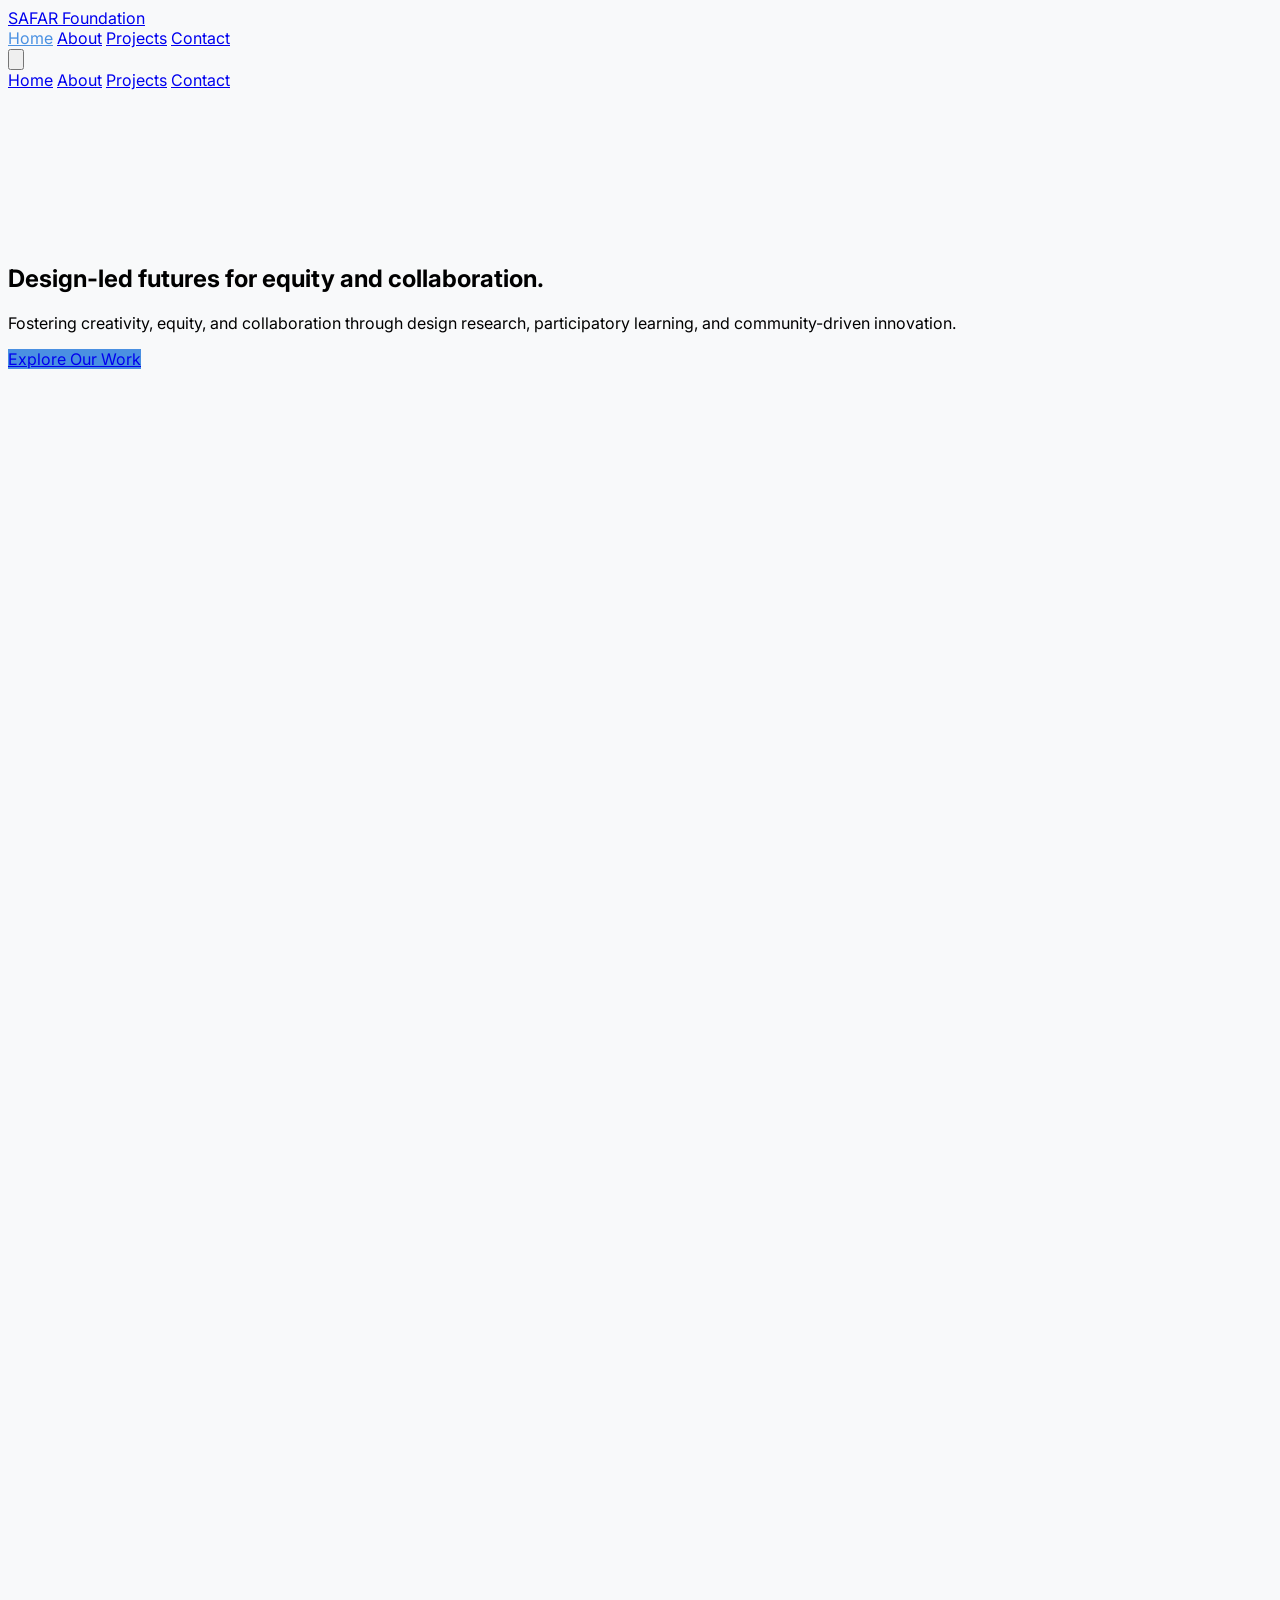
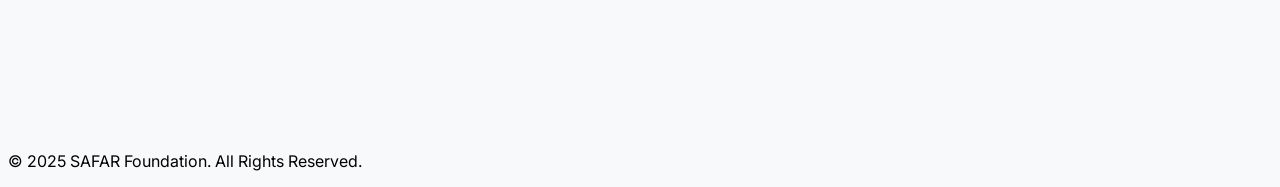
==== index.html @ 4bab0f4a "Update index.html" ====
<!DOCTYPE html>
<html lang="en" class="scroll-smooth">
<head>
  <meta charset="UTF-8" />
  <meta name="viewport" content="width=device-width, initial-scale=1.0" />
  <title>Design, Technology & Social Impact Collective</title>

  <!-- Tailwind CSS CDN -->
  <script src="https://cdn.tailwindcss.com"></script>

  <!-- Fonts -->
  <link href="https://fonts.googleapis.com/css2?family=Inter:wght@400;500;600;700&display=swap" rel="stylesheet" />

  <!-- GSAP -->
  <script src="https://cdnjs.cloudflare.com/ajax/libs/gsap/3.9.1/gsap.min.js"></script>
  <script src="https://cdnjs.cloudflare.com/ajax/libs/gsap/3.9.1/ScrollTrigger.min.js"></script>

  <!-- Custom CSS (Merged from style.css) -->
  <style>
    body {
      font-family: 'Inter', sans-serif;
      background-color: #f8f9fa;
    }

    /* UPDATED: Brighter blue for better visibility on dark backgrounds */
    .accent-color {
      color: #4A90E2; 
    }

    .bg-accent-color {
      background-color: #4A90E2;
    }

    .section-title {
      font-size: 2.5rem;
      font-weight: 700;
      margin-bottom: 1.5rem;
    }

    .section-subtitle {
      font-size: 1.125rem;
      color: #4B5563;
    }

    .nav-link {
      transition: color 0.3s ease;
    }

    .nav-link:hover, .nav-link.active {
      color: #4A90E2; /* Uses updated accent color */
    }

    .fade-in {
      opacity: 0;
      transform: translateY(20px);
      transition: opacity 0.6s ease-out, transform 0.6s ease-out;
    }

    .fade-in.visible {
      opacity: 1;
      transform: translateY(0);
    }

    .project-card {
      transition: transform 0.3s ease, box-shadow 0.3s ease;
    }

    .project-card:hover {
      transform: translateY(-5px);
      box-shadow: 0 10px 15px -3px rgba(0, 0, 0, 0.1);
    }
  </style>
</head>
<body class="bg-white font-inter text-[#11182B]">

  <!-- Header -->
  <header id="header" class="fixed top-0 left-0 right-0 z-50 bg-white/80 backdrop-blur-md shadow-sm transition-all duration-300">
    <div class="container mx-auto px-6 py-4 flex justify-between items-center">
      <a href="#home" class="text-xl font-bold text-gray-800">SAFAR Foundation</a>
      <nav class="hidden md:flex items-center space-x-8">
        <a href="#home" class="nav-link text-gray-600 font-medium active">Home</a>
        <a href="#about" class="nav-link text-gray-600 font-medium">About</a>
        <a href="#projects" class="nav-link text-gray-600 font-medium">Projects</a>
        <a href="#contact" class="nav-link text-gray-600 font-medium">Contact</a>
      </nav>
      <button id="mobile-menu-btn" class="md:hidden">
        <svg class="w-6 h-6 text-gray-800" fill="none" stroke="currentColor" viewBox="0 0 24 24">
          <path stroke-linecap="round" stroke-linejoin="round" stroke-width="2"
                d="M4 6h16M4 12h16m-7 6h7"></path>
        </svg>
      </button>
    </div>
    <!-- Mobile Menu -->
    <div id="mobile-menu" class="hidden md:hidden">
      <a href="#home" class="block py-2 px-4 text-sm text-gray-600 hover:bg-gray-100">Home</a>
      <a href="#about" class="block py-2 px-4 text-sm text-gray-600 hover:bg-gray-100">About</a>
      <a href="#projects" class="block py-2 px-4 text-sm text-gray-600 hover:bg-gray-100">Projects</a>
      <a href="#contact" class="block py-2 px-4 text-sm text-gray-600 hover:bg-gray-100">Contact</a>
    </div>
  </header>

  <!-- Main content -->
  <main>
    <!-- Hero Section -->
    <section id="home" class="hero-bg h-screen flex items-center justify-center text-white text-center relative overflow-hidden bg-[#11182B]">
      <canvas id="hero-canvas" class="absolute inset-0 w-full h-full z-[1]"></canvas>
      <div class="hero-content container mx-auto px-6 z-[2]">
        <h1 class="text-4xl md:text-6xl font-bold leading-tight mb-4">
          <!-- FIX: Used Tailwind's arbitrary value class to ensure the color is applied over the parent's text-white -->
          Design-led futures for <span class="text-[#4A90E2]">equity</span> and <span class="text-[#4A90E2]">collaboration.</span>
        </h1>
        <p class="text-lg md:text-xl text-gray-300 max-w-3xl mx-auto mb-8">
          Fostering creativity, equity, and collaboration through design research, participatory learning, and community-driven innovation.
        </p>
        <a href="#about" class="bg-accent-color text-white font-bold py-3 px-8 rounded-full text-lg hover:bg-blue-600 transition duration-300 ease-in-out transform hover:scale-105">
          Explore Our Work
        </a>
        
      </div>
    </section>

    <!-- About Section (Polished UI) -->
    <section id="about" class="py-20 md:py-32 bg-gray-50">
      <div class="container mx-auto px-6 text-center">
        <h2 class="section-title text-gray-800 fade-in">About The Trust</h2>
        <p class="section-subtitle text-gray-600 fade-in max-w-2xl mx-auto">
          Established for charitable and public purposes across India, we advance knowledge, equity, and sustainability through research, technology, and community empowerment.
        </p>
        
        <!-- Mission Pillars Grid -->
        <div class="container mx-auto px-6 mt-16 grid grid-cols-1 md:grid-cols-2 lg:grid-cols-3 gap-8">
          <!-- Card A -->
          <div class="bg-white p-8 rounded-2xl shadow-xl border border-gray-100 transition duration-500 ease-in-out transform hover:-translate-y-1 hover:shadow-2xl hover:border-accent-color/50 fade-in">
            <div class="text-accent-color mb-4 text-4xl font-extrabold opacity-70">A.</div>
            <h3 class="text-xl md:text-2xl font-bold mb-3 text-gray-900">Research & Policy</h3>
            <p class="text-gray-600">We conduct public interest research to shape equitable, evidence-based policies, studying technology’s impact and making research accessible.</p>
          </div>
          <!-- Card B -->
          <div class="bg-white p-8 rounded-2xl shadow-xl border border-gray-100 transition duration-500 ease-in-out transform hover:-translate-y-1 hover:shadow-2xl hover:border-accent-color/50 fade-in">
            <div class="text-accent-color mb-4 text-4xl font-extrabold opacity-70">B.</div>
            <h3 class="text-xl md:text-2xl font-bold mb-3 text-gray-900">Technology for Social Good</h3>
            <p class="text-gray-600">We develop open-source tools to address welfare and sustainability, promoting ethical tech adoption in underserved communities.</p>
          </div>
          <!-- Card C -->
          <div class="bg-white p-8 rounded-2xl shadow-xl border border-gray-100 transition duration-500 ease-in-out transform hover:-translate-y-1 hover:shadow-2xl hover:border-accent-color/50 fade-in">
            <div class="text-accent-color mb-4 text-4xl font-extrabold opacity-70">C.</div>
            <h3 class="text-xl md:text-2xl font-bold mb-3 text-gray-900">Education & Empowerment</h3>
            <p class="text-gray-600">We build digital capacity and critical awareness through accessible training, open-access tools, and gender equity programmes in tech.</p>
          </div>
        </div>

        <!-- Team Section (Collapsible) -->
        <div class="container mx-auto px-6 mt-16">
          <div class="max-w-5xl mx-auto bg-white p-6 md:p-10 rounded-3xl shadow-2xl border border-gray-100 fade-in">
            <!-- Toggle Button -->
            <button id="team-toggle-btn" class="w-full flex justify-between items-center text-left text-xl md:text-3xl font-extrabold text-gray-800 py-2 focus:outline-none hover:text-accent-color transition duration-300">
              Our Team
              <svg id="team-arrow" class="w-7 h-7 transform transition-transform duration-300 text-accent-color" fill="none" stroke="currentColor" viewBox="0 0 24 24">
                <path stroke-linecap="round" stroke-linejoin="round" stroke-width="2" d="M19 9l-7 7-7-7"></path>
              </svg>
            </button>

            <!-- Collapsible Content -->
            <!-- Note: max-h-0 is the initial collapsed state -->
            <div id="team-details" class="max-h-0 overflow-hidden transition-all duration-500 ease-in-out">
              <div class="pt-6 border-t mt-4 border-gray-200">
                
                <!-- 1. Co-founders and Directors (1x4 Row on large screens, 2x2 on mobile) -->
                <p class="text-lg font-semibold mb-8 text-gray-700 text-left">Co-founders and Directors</p>
                
                <div class="grid grid-cols-2 gap-y-12 gap-x-4 md:grid-cols-4 md:gap-x-8">
                  <!-- Director 1: Dipsita Dhar (Co-founder and Director) -->
                  <div class="text-center group p-3 rounded-xl hover:bg-gray-50 transition duration-300 transform hover:scale-105">
                    <img src="https://placehold.co/128x128/9d6b53/ffffff?text=DD" onerror="this.onerror=null;this.src='https://placehold.co/128x128/9d6b53/ffffff?text=DD';" alt="Dipsita Dhar Avatar" class="w-28 h-28 mx-auto rounded-full object-cover mb-4 shadow-lg border-4 border-accent-color/50 group-hover:border-accent-color transition duration-300" />
                    <p class="font-extrabold text-lg text-gray-900">Dipsita Dhar</p>
                    <!-- FIX: Corrected class from "text-accent-color" to "accent-color" -->
                    <p class="text-sm accent-color font-medium">Co-founder and Director</p>
                  </div>

                  <!-- Director 2: Aditi Vashistha (Co-founder and Director) -->
                  <div class="text-center group p-3 rounded-xl hover:bg-gray-50 transition duration-300 transform hover:scale-105">
                    <img src="https://placehold.co/128x128/9d6b53/ffffff?text=AV" onerror="this.onerror=null;this.src='https://placehold.co/128x128/9d6b53/ffffff?text=AV';" alt="Aditi Vashista Avatar" class="w-28 h-28 mx-auto rounded-full object-cover mb-4 shadow-lg border-4 border-accent-color/50 group-hover:border-accent-color transition duration-300" />
                    <p class="font-extrabold text-lg text-gray-900">Aditi Vashistha</p>
                    <!-- FIX: Corrected class from "text-accent-color" to "accent-color" -->
                    <p class="text-sm accent-color font-medium">Co-founder and Director</p>
                  </div>

                  <!-- Director 3: Ashique Ali Thuppilikkat (Co-founder and Director) -->
                  <div class="text-center group p-3 rounded-xl hover:bg-gray-50 transition duration-300 transform hover:scale-105">
                    <img src="https://placehold.co/128x128/537d9d/ffffff?text=AT" onerror="this.onerror=null;this.src='https://placehold.co/128x128/537d9d/ffffff?text=AT';" alt="Ashique Ali Thuppilikkat Avatar" class="w-28 h-28 mx-auto rounded-full object-cover mb-4 shadow-lg border-4 border-accent-color/50 group-hover:border-accent-color transition duration-300" />
                    <p class="font-extrabold text-lg text-gray-900">Ashique Ali Thuppilikkat</p>
                    <!-- FIX: Corrected class from "text-accent-color" to "accent-color" -->
                    <p class="text-sm accent-color font-medium">Co-founder and Director</p>
                  </div>

                  <!-- Director 4: Aditya Nayak (Co-founder and Director) -->
                  <div class="text-center group p-3 rounded-xl hover:bg-gray-50 transition duration-300 transform hover:scale-105">
                    <img src="https://placehold.co/128x128/537d9d/ffffff?text=AN" onerror="this.onerror=null;this.src='https://placehold.co/128x128/537d9d/ffffff?text=AN';" alt="Aditya Nayak Avatar" class="w-28 h-28 mx-auto rounded-full object-cover mb-4 shadow-lg border-4 border-accent-color/50 group-hover:border-accent-color transition duration-300" />
                    <p class="font-extrabold text-lg text-gray-900">Aditya Nayak</p>
                    <!-- FIX: Corrected class from "text-accent-color" to "accent-color" -->
                    <p class="text-sm accent-color font-medium">Co-founder and Director</p>
                  </div>
                </div>

                <!-- 2. Chair of Operations (Centered) -->
                <p class="text-lg font-semibold mt-12 mb-8 text-gray-700 text-left">Chair of Operations</p>

                <div class="flex justify-start md:justify-center w-full">
                    <!-- Arun Kumar Pk (Chair of Operations) -->
                    <div class="text-center group p-3 rounded-xl hover:bg-gray-50 transition duration-300 transform hover:scale-105 max-w-xs">
                        <img src="https://placehold.co/128x128/537d9d/ffffff?text=AP" onerror="this.onerror=null;this.src='https://placehold.co/128x128/537d9d/ffffff?text=AP';" alt="Arun Kumar Pk Avatar" class="w-28 h-28 mx-auto rounded-full object-cover mb-4 shadow-lg border-4 border-accent-color/50 group-hover:border-accent-color transition duration-300" />
                        <p class="font-extrabold text-lg text-gray-900">Arun Kumar Pk</p>
                        <!-- FIX: Corrected class from "text-accent-color" to "accent-color" -->
                        <p class="text-sm accent-color font-medium">Chair of Operations</p>
                    </div>
                </div>

              </div>
              
            </div>
          </div>
        </div>
      </div>

    </section>

    <!-- Projects Section -->
    <section id="projects" class="py-20 md:py-32 bg-white">
      <div class="container mx-auto px-6 text-center">
        <h2 class="section-title text-gray-800 fade-in">Our Projects</h2>
        <p class="section-subtitle text-gray-600 fade-in max-w-3xl mx-auto">
          We bring our mission to life through collaborative, design-led initiatives focused on social and systemic change.
        </p>
        
      </div>

      <!-- Project Showcase Grid -->
      <div class="container mx-auto px-6 mt-16">
        <!-- Project Card -->
        <div class="max-w-4xl mx-auto bg-gray-50 p-8 md:p-12 rounded-xl shadow-lg border border-accent-color/20 fade-in project-card hover:bg-white transition duration-300">
          <h3 class="text-3xl font-extrabold mb-4 text-accent-color">
            Share Futures with Action Research
          </h3>
          <p class="text-gray-700 text-lg mb-6">
            This initiative promotes <strong>action research</strong> methodology, focusing specifically on real-world contexts, particularly those involving <strong>labor and community systems</strong>. We aim to empower local actors to collaboratively design, implement, and evaluate research that directly addresses issues of equity, rights, and sustainable livelihoods, fostering futures built on deep contextual knowledge.
          </p>
          <a href="#" class="inline-flex items-center text-gray-800 font-semibold hover:text-accent-color transition duration-300">
            Learn More
            <svg class="w-4 h-4 ml-2" fill="none" stroke="currentColor" viewBox="0 0 24 24">
              <path stroke-linecap="round" stroke-linejoin="round" stroke-width="2" d="M14 5l7 7m0 0l-7 7m7-7H3"></path>
            </svg>
          </a>
        </div>
        
        <!-- Placeholder for more projects -->
        <div class="text-center mt-12 fade-in">
          <p class="text-gray-500 italic">More collaborative projects are currently underway...</p>
        </div>

      </div>
    </section>

    <!-- Contact Section -->
    <section id="contact" class="py-20 md:py-32 bg-gray-100">
      <div class="container mx-auto px-6 text-center">
        <h2 class="section-title text-gray-800 fade-in">Get In Touch</h2>
        <p class="section-subtitle text-gray-600 fade-in max-w-2xl mx-auto mb-8">
          Have a question or a collaboration idea? We'd love to hear from you.
        </p>
        <a href="mailto:contact@safar.org" class="bg-gray-800 text-white font-bold py-3 px-8 rounded-full text-lg hover:bg-gray-700 transition duration-300 ease-in-out fade-in">
          Send Us an Email
        </a>
      </div>
    </section>
  </main>

  <footer class="bg-gray-800 text-white py-8 text-center">
    <p>&copy; 2025 SAFAR Foundation. All Rights Reserved.</p>
  </footer>

  <!-- JS Logic (Merged from script.js) -->
  <script>
    document.addEventListener('DOMContentLoaded', function () {
      // Mobile Menu Toggle
      const mobileMenuBtn = document.getElementById('mobile-menu-btn');
      const mobileMenu = document.getElementById('mobile-menu');
      mobileMenuBtn.addEventListener('click', () => {
        mobileMenu.classList.toggle('hidden');
      });

      // GSAP fade-in for all elements with class .fade-in
      gsap.registerPlugin(ScrollTrigger);
      document.querySelectorAll('.fade-in').forEach(el => {
        gsap.fromTo(el,
          { opacity: 0, y: 30 },
          {
            opacity: 1,
            y: 0,
            duration: 0.8,
            scrollTrigger: {
              trigger: el,
              start: 'top 85%',
              toggleActions: 'play none none none'
            }
          });
      });

      // --- Team Section Collapse/Expand Logic (FIXED) ---
      const teamToggleBtn = document.getElementById('team-toggle-btn');
      const teamDetails = document.getElementById('team-details');
      const teamArrow = document.getElementById('team-arrow');
      const transitionDuration = 500; // Matches duration-500 in Tailwind CSS

      if (teamToggleBtn && teamDetails) {
        teamToggleBtn.addEventListener('click', () => {
          const isCollapsed = teamDetails.classList.contains('max-h-0');

          if (isCollapsed) {
            // EXPAND
            teamDetails.classList.remove('max-h-0');
            teamDetails.style.maxHeight = teamDetails.scrollHeight + "px";
            teamArrow.classList.add('rotate-180');
            
            // After the transition finishes, remove the explicit max-height
            // so that the content can grow/shrink dynamically on resize.
            setTimeout(() => {
              teamDetails.style.maxHeight = null;
            }, transitionDuration);
          } else {
            // COLLAPSE
            // 1. Set explicit height to current scroll height for smooth transition start
            teamDetails.style.maxHeight = teamDetails.scrollHeight + "px";
            
            // 2. Use a slight delay to ensure the browser registers the explicit height, 
            // then collapse by setting height to 0 and adding the max-h-0 class.
            setTimeout(() => {
              teamDetails.style.maxHeight = '0px'; 
              teamDetails.classList.add('max-h-0');
              teamArrow.classList.remove('rotate-180');
            }, 10);
          }
        });
      
        // Adjust max-height on resize if expanded to prevent layout break
        window.addEventListener('resize', () => {
          if (!teamDetails.classList.contains('max-h-0') && teamDetails.style.maxHeight !== null) {
            teamDetails.style.maxHeight = teamDetails.scrollHeight + "px";
          }
        });
      }
      // --- End Team Section Logic ---


      // Hero Canvas Animation
      const canvas = document.getElementById('hero-canvas');
      const ctx = canvas.getContext('2d');
      let particles = [];

      function resizeCanvas() {
        canvas.width = window.innerWidth;
        canvas.height = window.innerHeight;
      }
      resizeCanvas();
      window.addEventListener('resize', resizeCanvas);

      class Particle {
        constructor(x, y, directionX, directionY, size, color) {
          this.x = x;
          this.y = y;
          this.directionX = directionX;
          this.directionY = directionY;
          this.size = size;
          this.color = color;
        }
        draw() {
          ctx.beginPath();
          ctx.arc(this.x, this.y, this.size, 0, Math.PI * 2, false);
          ctx.fillStyle = this.color;
          ctx.fill();
        }
        update() {
          if (this.x > canvas.width || this.x < 0) this.directionX = -this.directionX;
          if (this.y > canvas.height || this.y < 0) this.directionY = -this.directionY;
          this.x += this.directionX;
          this.y += this.directionY;
          this.draw();
        }
      }

      function init() {
        particles = [];
        // Adjust number of particles based on screen size for performance/density
        const numberOfParticles = (canvas.height * canvas.width) / 9000;
        for (let i = 0; i < numberOfParticles; i++) {
          const size = Math.random() * 2 + 1;
          const x = Math.random() * canvas.width;
          const y = Math.random() * canvas.height;
          const dirX = (Math.random() * 0.4) - 0.2;
          const dirY = (Math.random() * 0.4) - 0.2;
          // Using the new, brighter accent blue for connection effect on dark BG
          particles.push(new Particle(x, y, dirX, dirY, size, 'rgba(74, 144, 226, 0.5)')); // #4A90E2 
        }
      }

      function connect() {
        for (let a = 0; a < particles.length; a++) {
          for (let b = a; b < particles.length; b++) {
            const distance = ((particles[a].x - particles[b].x) ** 2) + ((particles[a].y - particles[b].y) ** 2);
            // Calculate connection threshold relative to canvas size
            const connectionThreshold = (canvas.width / 7) * (canvas.height / 7);
            
            if (distance < connectionThreshold) {
              // Normalize distance to control opacity, closer particles are more opaque
              const opacity = 1 - (distance / connectionThreshold);
              ctx.strokeStyle = `rgba(74, 144, 226, ${opacity})`; // #4A90E2 
              ctx.lineWidth = 1;
              ctx.beginPath();
              ctx.moveTo(particles[a].x, particles[a].y);
              ctx.lineTo(particles[b].x, particles[b].y);
              ctx.stroke();
            }
          }
        }
      }

      function animate() {
        requestAnimationFrame(animate);
        ctx.clearRect(0, 0, canvas.width, canvas.height);
        particles.forEach(p => p.update());
        connect();
      }

      init();
      // The animation starts only after initialization
      animate(); 
    });
  </script>
</body>
</html>
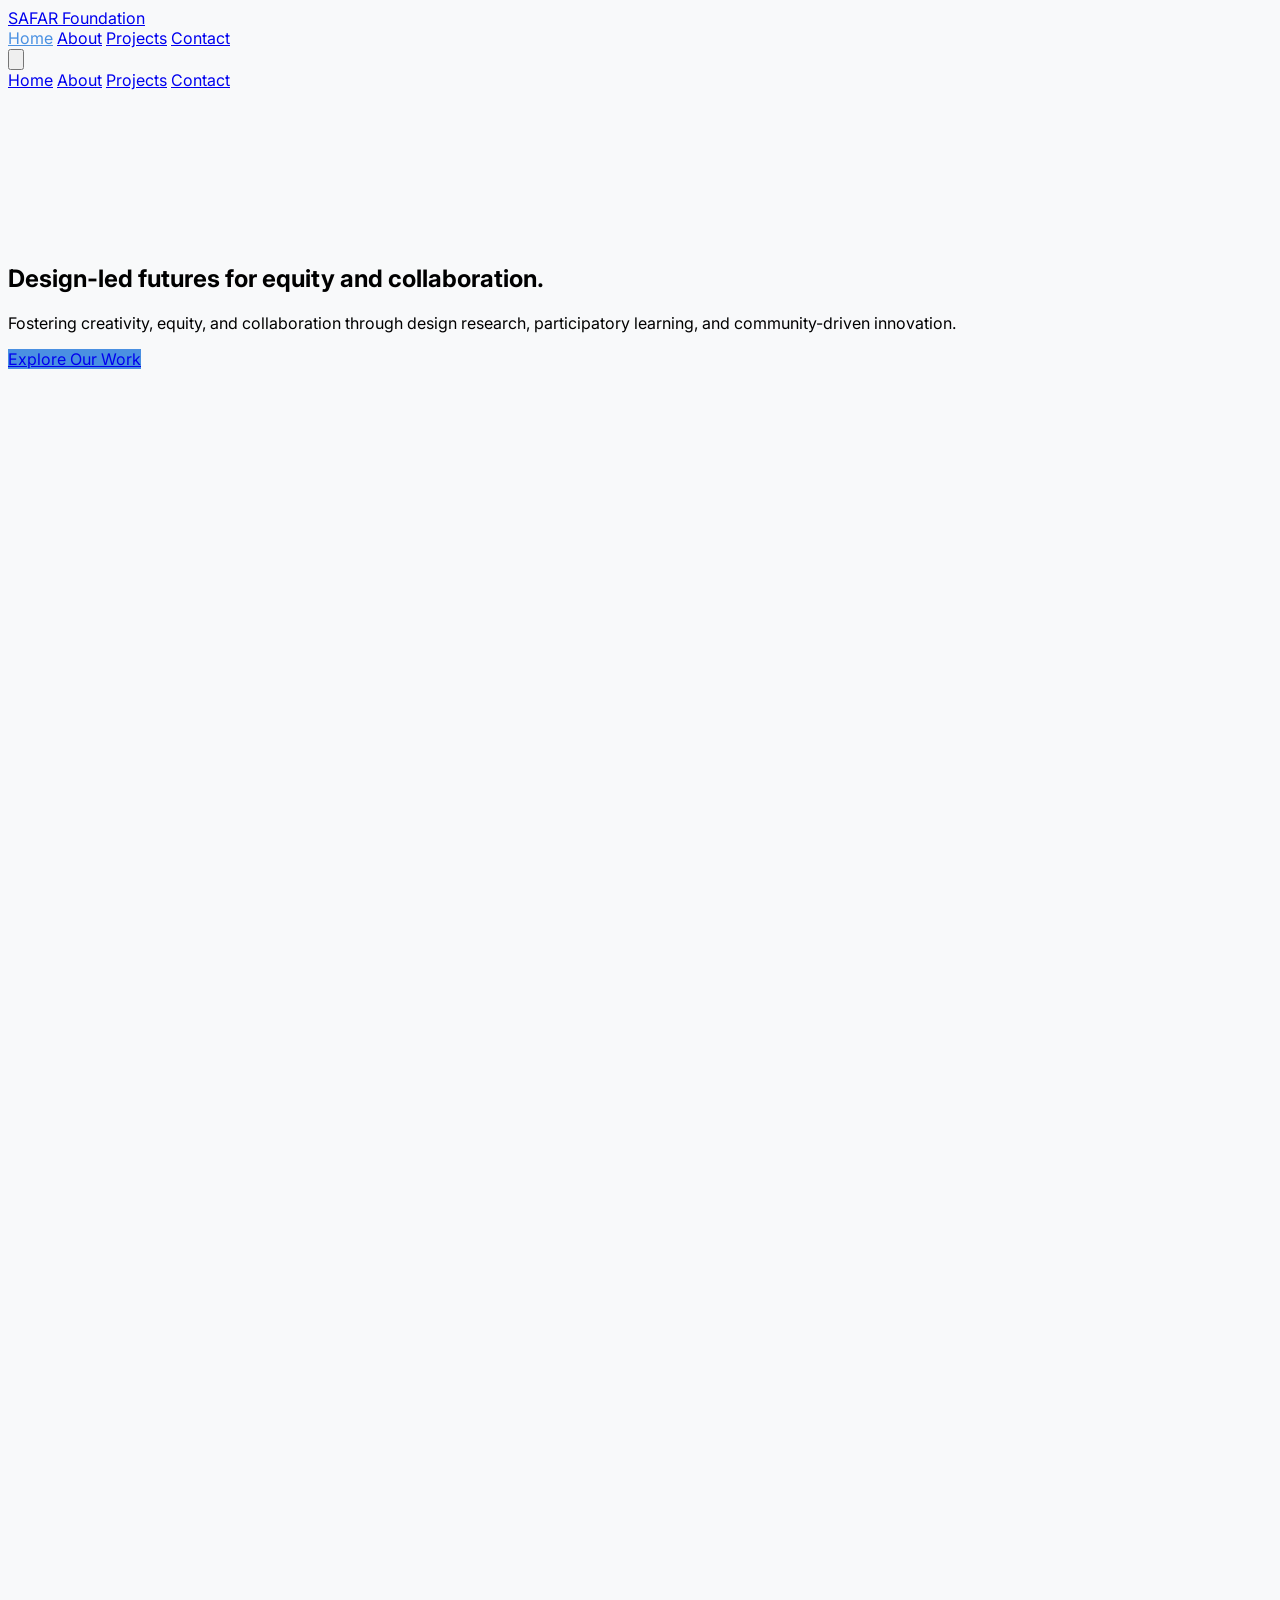
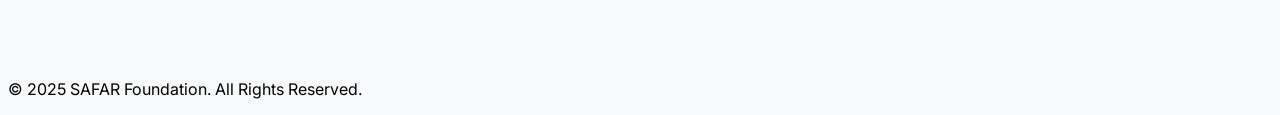
==== commit f8b1c8d2: "Update index.html" ====
--- a/index.html
+++ b/index.html
@@ -165,8 +165,8 @@
             <div id="team-details" class="max-h-0 overflow-hidden transition-all duration-500 ease-in-out">
               <div class="pt-6 border-t mt-4 border-gray-200">
                 
-                <!-- 1. Co-founders and Directors (1x4 Row on large screens, 2x2 on mobile) -->
-                <p class="text-lg font-semibold mb-8 text-gray-700 text-left">Co-founders and Directors</p>
+                <!-- 1. (1x4 Row on large screens, 2x2 on mobile) -->
+                <p class="text-lg font-semibold mb-8 text-gray-700 text-left"></p>
                 
                 <div class="grid grid-cols-2 gap-y-12 gap-x-4 md:grid-cols-4 md:gap-x-8">
                   <!-- Director 1: Dipsita Dhar (Co-founder and Director) -->
@@ -203,7 +203,7 @@
                 </div>
 
                 <!-- 2. Chair of Operations (Centered) -->
-                <p class="text-lg font-semibold mt-12 mb-8 text-gray-700 text-left">Chair of Operations</p>
+                <p class="text-lg font-semibold mt-12 mb-8 text-gray-700 text-left"></p>
 
                 <div class="flex justify-start md:justify-center w-full">
                     <!-- Arun Kumar Pk (Chair of Operations) -->
@@ -267,7 +267,7 @@
         <p class="section-subtitle text-gray-600 fade-in max-w-2xl mx-auto mb-8">
           Have a question or a collaboration idea? We'd love to hear from you.
         </p>
-        <a href="mailto:contact@safar.org" class="bg-gray-800 text-white font-bold py-3 px-8 rounded-full text-lg hover:bg-gray-700 transition duration-300 ease-in-out fade-in">
+        <a href="mailto:talktosafar@gmail.com" class="bg-gray-800 text-white font-bold py-3 px-8 rounded-full text-lg hover:bg-gray-700 transition duration-300 ease-in-out fade-in">
           Send Us an Email
         </a>
       </div>
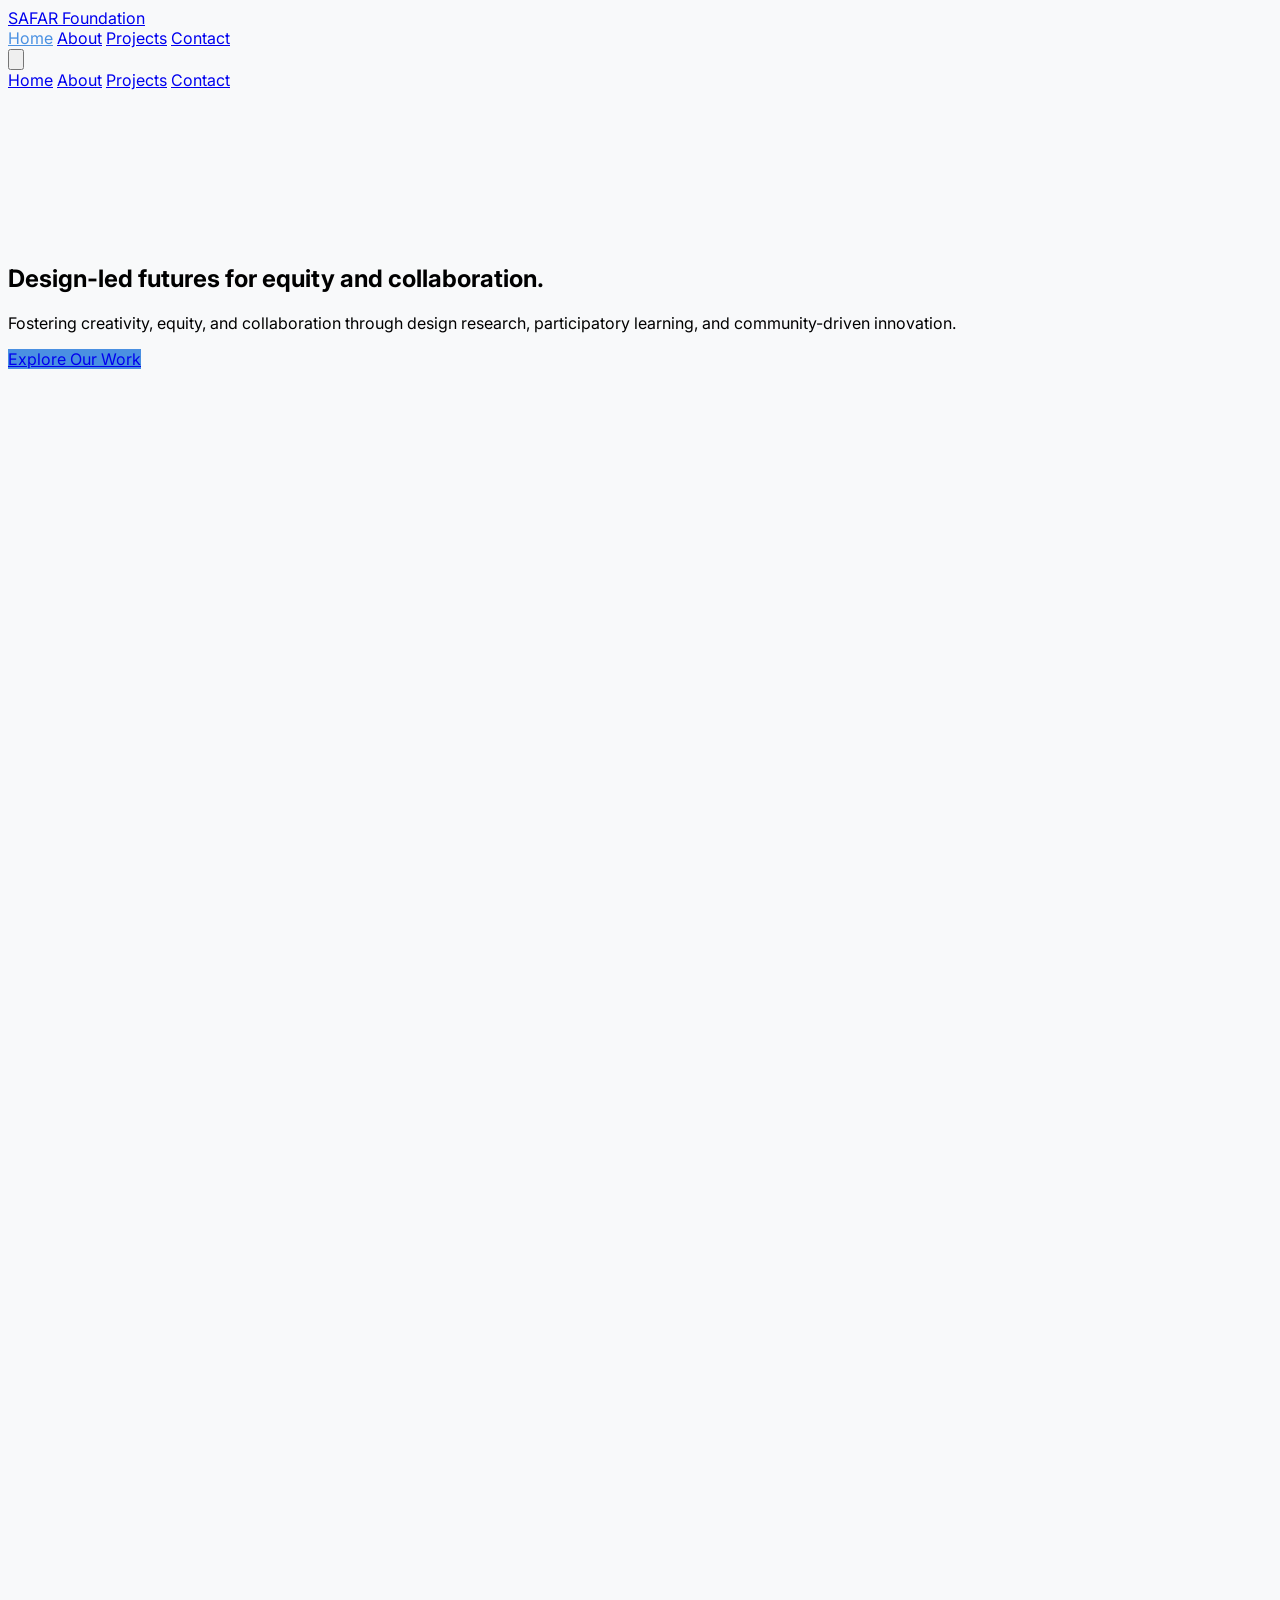
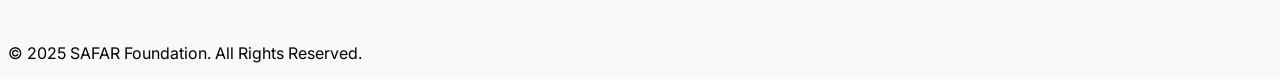
==== commit c4a2296c: "Update index.html" ====
--- a/index.html
+++ b/index.html
@@ -254,7 +254,7 @@
         
         <!-- Placeholder for more projects -->
         <div class="text-center mt-12 fade-in">
-          <p class="text-gray-500 italic">More collaborative projects are currently underway...</p>
+          <p class="text-gray-500 italic" style="display: none;">%More_collaborative_projects_are_currently_underway...%</p>
         </div>
 
       </div>
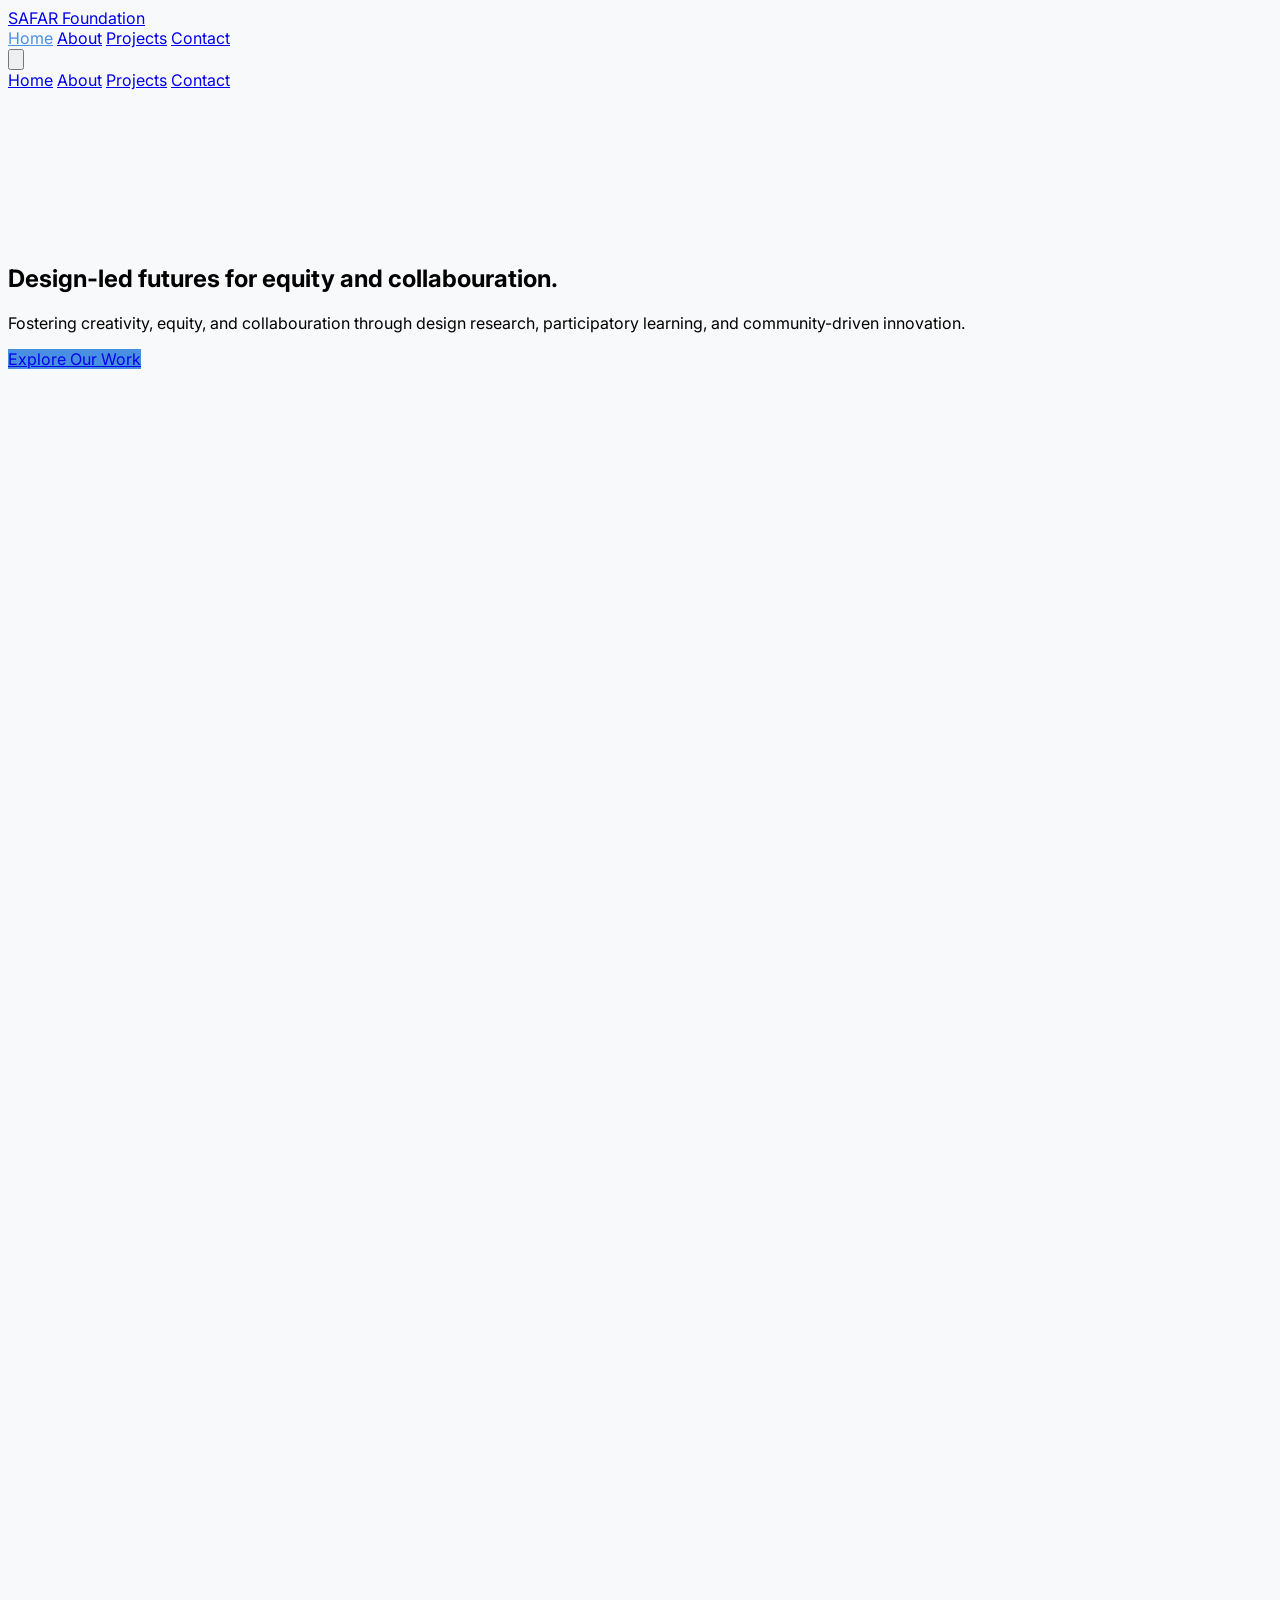
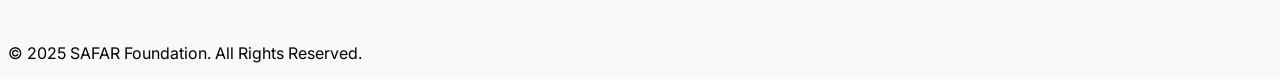
==== commit 067c157a: "Update index.html" ====
--- a/index.html
+++ b/index.html
@@ -107,10 +107,10 @@
       <div class="hero-content container mx-auto px-6 z-[2]">
         <h1 class="text-4xl md:text-6xl font-bold leading-tight mb-4">
           <!-- FIX: Used Tailwind's arbitrary value class to ensure the color is applied over the parent's text-white -->
-          Design-led futures for <span class="text-[#4A90E2]">equity</span> and <span class="text-[#4A90E2]">collaboration.</span>
+          Design-led futures for <span class="text-[#4A90E2]">equity</span> and <span class="text-[#4A90E2]">collabouration.</span>
         </h1>
         <p class="text-lg md:text-xl text-gray-300 max-w-3xl mx-auto mb-8">
-          Fostering creativity, equity, and collaboration through design research, participatory learning, and community-driven innovation.
+          Fostering creativity, equity, and collabouration through design research, participatory learning, and community-driven innovation.
         </p>
         <a href="#about" class="bg-accent-color text-white font-bold py-3 px-8 rounded-full text-lg hover:bg-blue-600 transition duration-300 ease-in-out transform hover:scale-105">
           Explore Our Work
@@ -229,7 +229,7 @@
       <div class="container mx-auto px-6 text-center">
         <h2 class="section-title text-gray-800 fade-in">Our Projects</h2>
         <p class="section-subtitle text-gray-600 fade-in max-w-3xl mx-auto">
-          We bring our mission to life through collaborative, design-led initiatives focused on social and systemic change.
+          We bring our mission to life through collabourative, design-led initiatives focused on social and systemic change.
         </p>
         
       </div>
@@ -242,7 +242,7 @@
             Share Futures with Action Research
           </h3>
           <p class="text-gray-700 text-lg mb-6">
-            This initiative promotes <strong>action research</strong> methodology, focusing specifically on real-world contexts, particularly those involving <strong>labor and community systems</strong>. We aim to empower local actors to collaboratively design, implement, and evaluate research that directly addresses issues of equity, rights, and sustainable livelihoods, fostering futures built on deep contextual knowledge.
+            This initiative promotes <strong>action research</strong> methodology, focusing specifically on real-world contexts, particularly those involving <strong>labour and community systems</strong>. We aim to empower local actors to collabouratively design, implement, and evaluate research that directly addresses issues of equity, rights, and sustainable livelihoods, fostering futures built on deep contextual knowledge.
           </p>
           <a href="#" class="inline-flex items-center text-gray-800 font-semibold hover:text-accent-color transition duration-300">
             Learn More
@@ -254,7 +254,7 @@
         
         <!-- Placeholder for more projects -->
         <div class="text-center mt-12 fade-in">
-          <p class="text-gray-500 italic" style="display: none;">%More_collaborative_projects_are_currently_underway...%</p>
+          <p class="text-gray-500 italic" style="display: none;">%More_collabourative_projects_are_currently_underway...%</p>
         </div>
 
       </div>
@@ -265,7 +265,7 @@
       <div class="container mx-auto px-6 text-center">
         <h2 class="section-title text-gray-800 fade-in">Get In Touch</h2>
         <p class="section-subtitle text-gray-600 fade-in max-w-2xl mx-auto mb-8">
-          Have a question or a collaboration idea? We'd love to hear from you.
+          Have a question or a collabouration idea? We'd love to hear from you.
         </p>
         <a href="mailto:talktosafar@gmail.com" class="bg-gray-800 text-white font-bold py-3 px-8 rounded-full text-lg hover:bg-gray-700 transition duration-300 ease-in-out fade-in">
           Send Us an Email
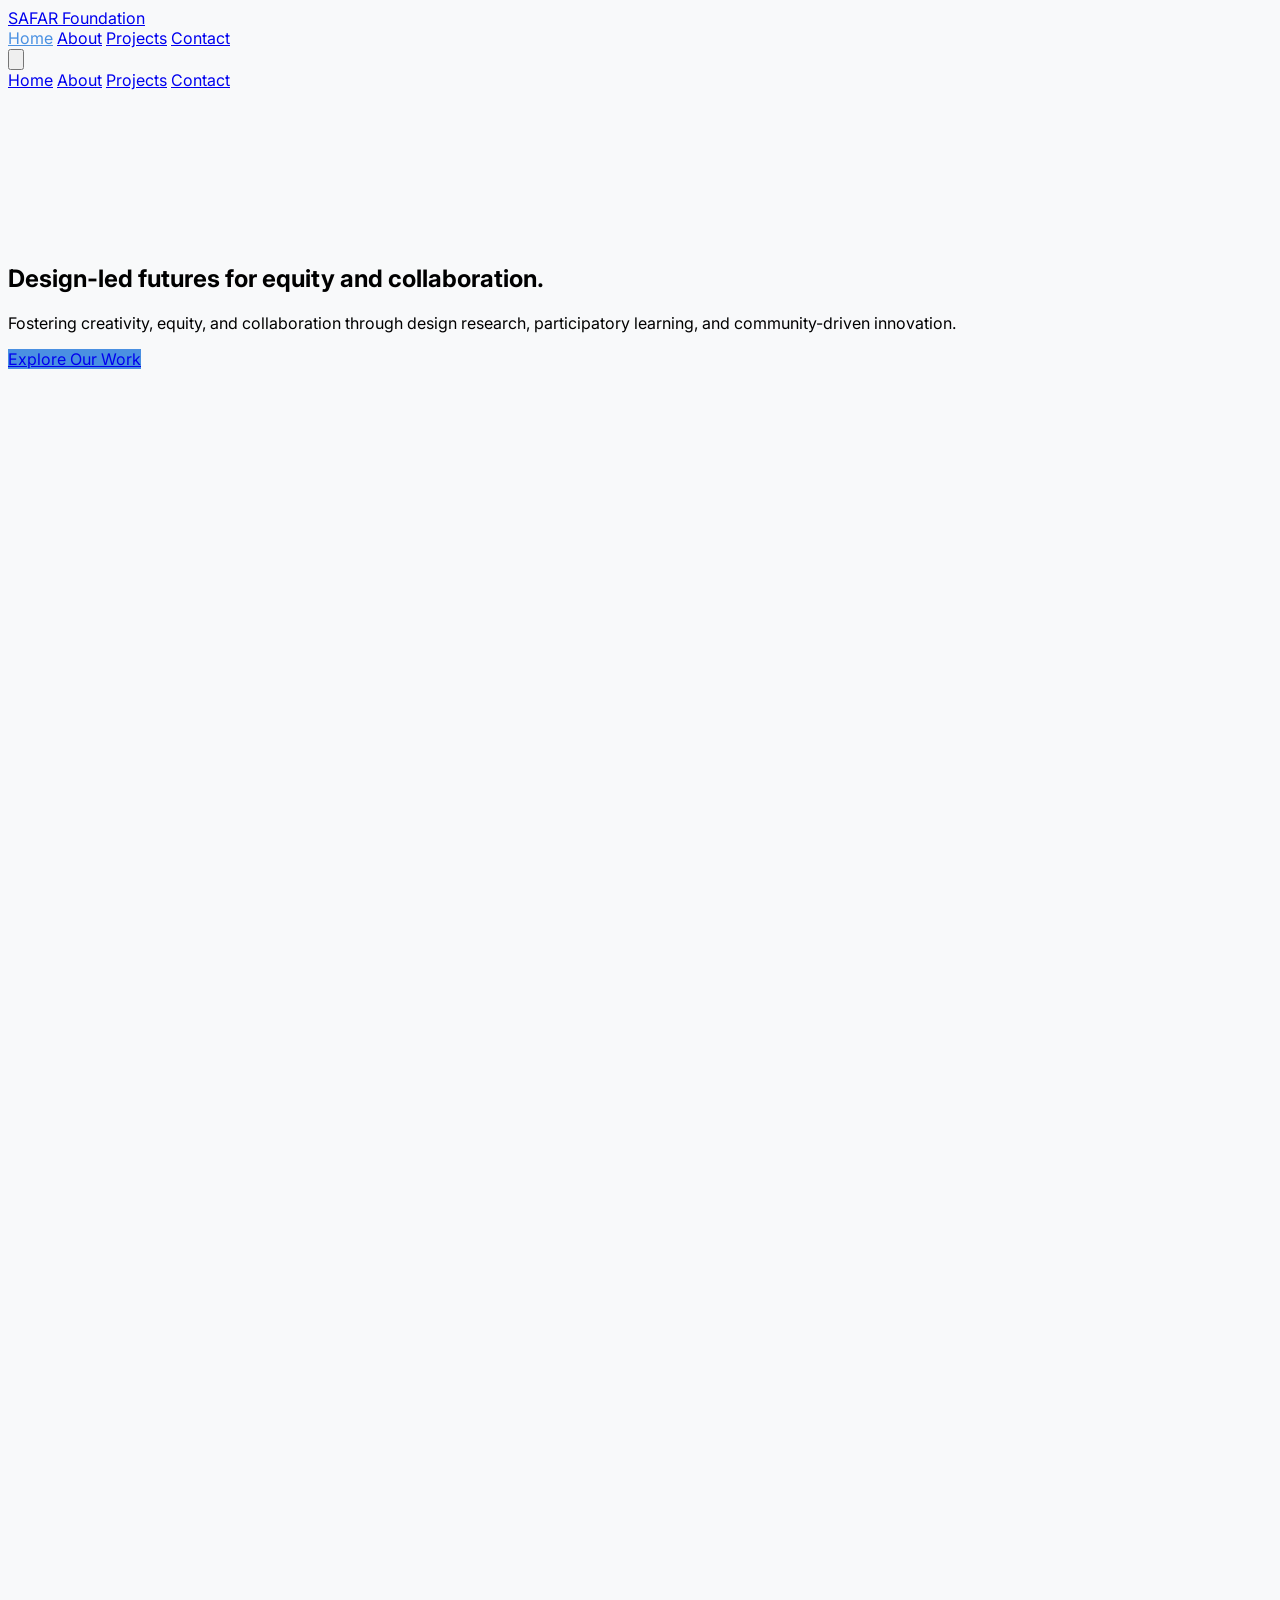
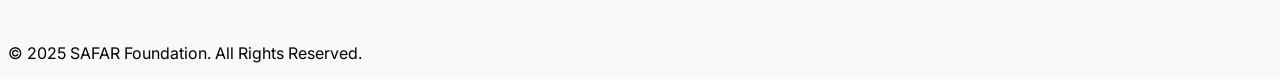
==== commit 1fc5c6fa: "Update index.html" ====
--- a/index.html
+++ b/index.html
@@ -107,10 +107,10 @@
       <div class="hero-content container mx-auto px-6 z-[2]">
         <h1 class="text-4xl md:text-6xl font-bold leading-tight mb-4">
           <!-- FIX: Used Tailwind's arbitrary value class to ensure the color is applied over the parent's text-white -->
-          Design-led futures for <span class="text-[#4A90E2]">equity</span> and <span class="text-[#4A90E2]">collabouration.</span>
+          Design-led futures for <span class="text-[#4A90E2]">equity</span> and <span class="text-[#4A90E2]">collaboration.</span>
         </h1>
         <p class="text-lg md:text-xl text-gray-300 max-w-3xl mx-auto mb-8">
-          Fostering creativity, equity, and collabouration through design research, participatory learning, and community-driven innovation.
+          Fostering creativity, equity, and collaboration through design research, participatory learning, and community-driven innovation.
         </p>
         <a href="#about" class="bg-accent-color text-white font-bold py-3 px-8 rounded-full text-lg hover:bg-blue-600 transition duration-300 ease-in-out transform hover:scale-105">
           Explore Our Work
@@ -229,7 +229,7 @@
       <div class="container mx-auto px-6 text-center">
         <h2 class="section-title text-gray-800 fade-in">Our Projects</h2>
         <p class="section-subtitle text-gray-600 fade-in max-w-3xl mx-auto">
-          We bring our mission to life through collabourative, design-led initiatives focused on social and systemic change.
+          We bring our mission to life through collaborative, design-led initiatives focused on social and systemic change.
         </p>
         
       </div>
@@ -254,7 +254,7 @@
         
         <!-- Placeholder for more projects -->
         <div class="text-center mt-12 fade-in">
-          <p class="text-gray-500 italic" style="display: none;">%More_collabourative_projects_are_currently_underway...%</p>
+          <p class="text-gray-500 italic" style="display: none;">%More_collaborative_projects_are_currently_underway...%</p>
         </div>
 
       </div>
@@ -265,7 +265,7 @@
       <div class="container mx-auto px-6 text-center">
         <h2 class="section-title text-gray-800 fade-in">Get In Touch</h2>
         <p class="section-subtitle text-gray-600 fade-in max-w-2xl mx-auto mb-8">
-          Have a question or a collabouration idea? We'd love to hear from you.
+          Have a question or a collaboration idea? We'd love to hear from you.
         </p>
         <a href="mailto:talktosafar@gmail.com" class="bg-gray-800 text-white font-bold py-3 px-8 rounded-full text-lg hover:bg-gray-700 transition duration-300 ease-in-out fade-in">
           Send Us an Email
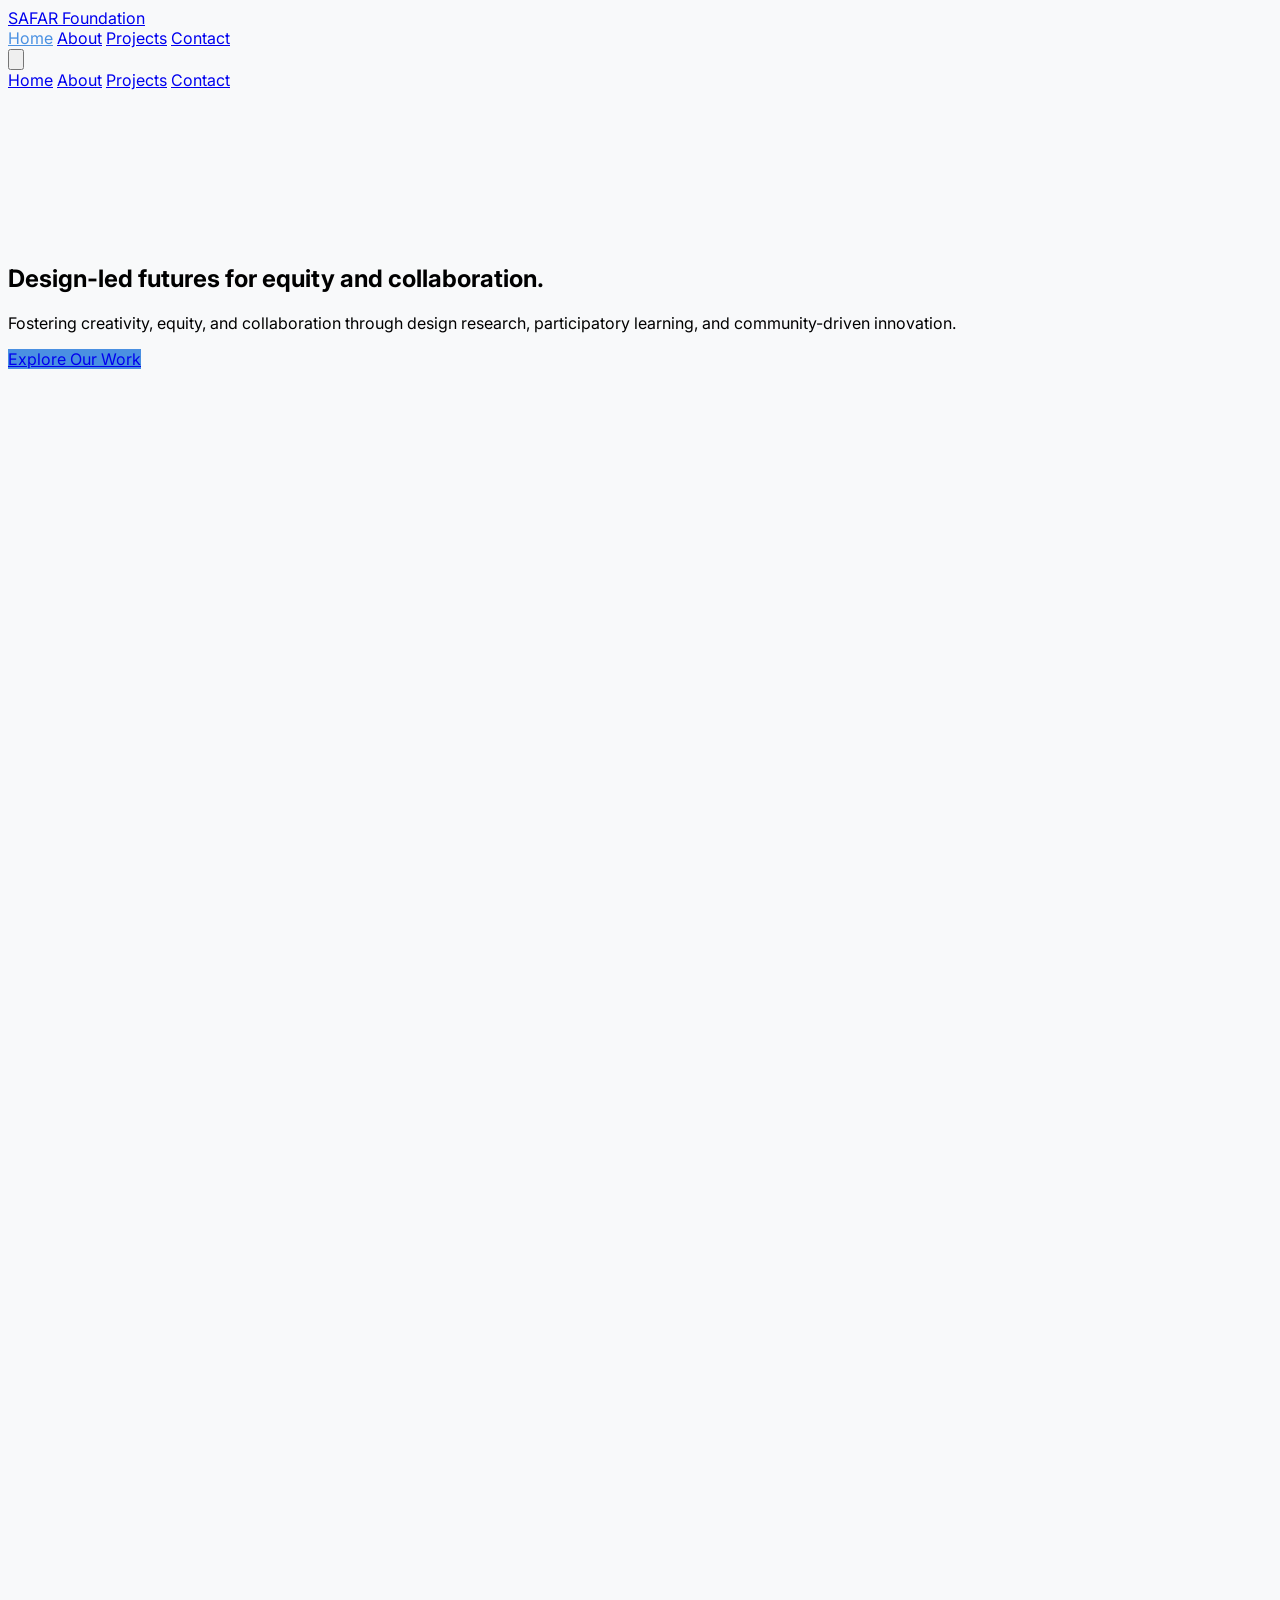
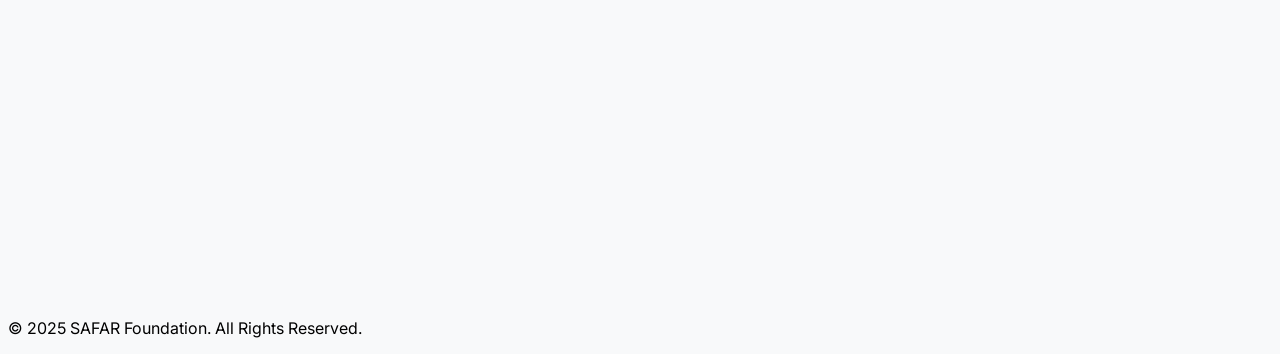
==== commit 47fa9575: "Update index.html" ====
--- a/index.html
+++ b/index.html
@@ -15,14 +15,14 @@
   <script src="https://cdnjs.cloudflare.com/ajax/libs/gsap/3.9.1/gsap.min.js"></script>
   <script src="https://cdnjs.cloudflare.com/ajax/libs/gsap/3.9.1/ScrollTrigger.min.js"></script>
 
-  <!-- Custom CSS (Merged from style.css) -->
+  <!-- Custom CSS -->
   <style>
     body {
       font-family: 'Inter', sans-serif;
       background-color: #f8f9fa;
     }
 
-    /* UPDATED: Brighter blue for better visibility on dark backgrounds */
+    /* Unified Blue Accent Color: #4A90E2 */
     .accent-color {
       color: #4A90E2; 
     }
@@ -47,7 +47,7 @@
     }
 
     .nav-link:hover, .nav-link.active {
-      color: #4A90E2; /* Uses updated accent color */
+      color: #4A90E2;
     }
 
     .fade-in {
@@ -106,7 +106,6 @@
       <canvas id="hero-canvas" class="absolute inset-0 w-full h-full z-[1]"></canvas>
       <div class="hero-content container mx-auto px-6 z-[2]">
         <h1 class="text-4xl md:text-6xl font-bold leading-tight mb-4">
-          <!-- FIX: Used Tailwind's arbitrary value class to ensure the color is applied over the parent's text-white -->
           Design-led futures for <span class="text-[#4A90E2]">equity</span> and <span class="text-[#4A90E2]">collaboration.</span>
         </h1>
         <p class="text-lg md:text-xl text-gray-300 max-w-3xl mx-auto mb-8">
@@ -115,11 +114,10 @@
         <a href="#about" class="bg-accent-color text-white font-bold py-3 px-8 rounded-full text-lg hover:bg-blue-600 transition duration-300 ease-in-out transform hover:scale-105">
           Explore Our Work
         </a>
-        
       </div>
     </section>
 
-    <!-- About Section (Polished UI) -->
+    <!-- About Section -->
     <section id="about" class="py-20 md:py-32 bg-gray-50">
       <div class="container mx-auto px-6 text-center">
         <h2 class="section-title text-gray-800 fade-in">About The Trust</h2>
@@ -149,79 +147,55 @@
           </div>
         </div>
 
-        <!-- Team Section (Collapsible) -->
+        <!-- Team Section (Static - No Toggle) -->
         <div class="container mx-auto px-6 mt-16">
-          <div class="max-w-5xl mx-auto bg-white p-6 md:p-10 rounded-3xl shadow-2xl border border-gray-100 fade-in">
-            <!-- Toggle Button -->
-            <button id="team-toggle-btn" class="w-full flex justify-between items-center text-left text-xl md:text-3xl font-extrabold text-gray-800 py-2 focus:outline-none hover:text-accent-color transition duration-300">
-              Our Team
-              <svg id="team-arrow" class="w-7 h-7 transform transition-transform duration-300 text-accent-color" fill="none" stroke="currentColor" viewBox="0 0 24 24">
-                <path stroke-linecap="round" stroke-linejoin="round" stroke-width="2" d="M19 9l-7 7-7-7"></path>
-              </svg>
-            </button>
-
-            <!-- Collapsible Content -->
-            <!-- Note: max-h-0 is the initial collapsed state -->
-            <div id="team-details" class="max-h-0 overflow-hidden transition-all duration-500 ease-in-out">
-              <div class="pt-6 border-t mt-4 border-gray-200">
-                
-                <!-- 1. (1x4 Row on large screens, 2x2 on mobile) -->
-                <p class="text-lg font-semibold mb-8 text-gray-700 text-left"></p>
-                
-                <div class="grid grid-cols-2 gap-y-12 gap-x-4 md:grid-cols-4 md:gap-x-8">
-                  <!-- Director 1: Dipsita Dhar (Co-founder and Director) -->
-                  <div class="text-center group p-3 rounded-xl hover:bg-gray-50 transition duration-300 transform hover:scale-105">
-                    <img src="https://placehold.co/128x128/9d6b53/ffffff?text=DD" onerror="this.onerror=null;this.src='https://placehold.co/128x128/9d6b53/ffffff?text=DD';" alt="Dipsita Dhar Avatar" class="w-28 h-28 mx-auto rounded-full object-cover mb-4 shadow-lg border-4 border-accent-color/50 group-hover:border-accent-color transition duration-300" />
-                    <p class="font-extrabold text-lg text-gray-900">Dipsita Dhar</p>
-                    <!-- FIX: Corrected class from "text-accent-color" to "accent-color" -->
-                    <p class="text-sm accent-color font-medium">Co-founder and Director</p>
-                  </div>
-
-                  <!-- Director 2: Aditi Vashistha (Co-founder and Director) -->
-                  <div class="text-center group p-3 rounded-xl hover:bg-gray-50 transition duration-300 transform hover:scale-105">
-                    <img src="https://placehold.co/128x128/9d6b53/ffffff?text=AV" onerror="this.onerror=null;this.src='https://placehold.co/128x128/9d6b53/ffffff?text=AV';" alt="Aditi Vashista Avatar" class="w-28 h-28 mx-auto rounded-full object-cover mb-4 shadow-lg border-4 border-accent-color/50 group-hover:border-accent-color transition duration-300" />
-                    <p class="font-extrabold text-lg text-gray-900">Aditi Vashistha</p>
-                    <!-- FIX: Corrected class from "text-accent-color" to "accent-color" -->
-                    <p class="text-sm accent-color font-medium">Co-founder and Director</p>
-                  </div>
-
-                  <!-- Director 3: Ashique Ali Thuppilikkat (Co-founder and Director) -->
-                  <div class="text-center group p-3 rounded-xl hover:bg-gray-50 transition duration-300 transform hover:scale-105">
-                    <img src="https://placehold.co/128x128/537d9d/ffffff?text=AT" onerror="this.onerror=null;this.src='https://placehold.co/128x128/537d9d/ffffff?text=AT';" alt="Ashique Ali Thuppilikkat Avatar" class="w-28 h-28 mx-auto rounded-full object-cover mb-4 shadow-lg border-4 border-accent-color/50 group-hover:border-accent-color transition duration-300" />
-                    <p class="font-extrabold text-lg text-gray-900">Ashique Ali Thuppilikkat</p>
-                    <!-- FIX: Corrected class from "text-accent-color" to "accent-color" -->
-                    <p class="text-sm accent-color font-medium">Co-founder and Director</p>
-                  </div>
-
-                  <!-- Director 4: Aditya Nayak (Co-founder and Director) -->
-                  <div class="text-center group p-3 rounded-xl hover:bg-gray-50 transition duration-300 transform hover:scale-105">
-                    <img src="https://placehold.co/128x128/537d9d/ffffff?text=AN" onerror="this.onerror=null;this.src='https://placehold.co/128x128/537d9d/ffffff?text=AN';" alt="Aditya Nayak Avatar" class="w-28 h-28 mx-auto rounded-full object-cover mb-4 shadow-lg border-4 border-accent-color/50 group-hover:border-accent-color transition duration-300" />
-                    <p class="font-extrabold text-lg text-gray-900">Aditya Nayak</p>
-                    <!-- FIX: Corrected class from "text-accent-color" to "accent-color" -->
-                    <p class="text-sm accent-color font-medium">Co-founder and Director</p>
-                  </div>
-                </div>
-
-                <!-- 2. Chair of Operations (Centered) -->
-                <p class="text-lg font-semibold mt-12 mb-8 text-gray-700 text-left"></p>
-
-                <div class="flex justify-start md:justify-center w-full">
-                    <!-- Arun Kumar Pk (Chair of Operations) -->
-                    <div class="text-center group p-3 rounded-xl hover:bg-gray-50 transition duration-300 transform hover:scale-105 max-w-xs">
-                        <img src="https://placehold.co/128x128/537d9d/ffffff?text=AP" onerror="this.onerror=null;this.src='https://placehold.co/128x128/537d9d/ffffff?text=AP';" alt="Arun Kumar Pk Avatar" class="w-28 h-28 mx-auto rounded-full object-cover mb-4 shadow-lg border-4 border-accent-color/50 group-hover:border-accent-color transition duration-300" />
-                        <p class="font-extrabold text-lg text-gray-900">Arun Kumar Pk</p>
-                        <!-- FIX: Corrected class from "text-accent-color" to "accent-color" -->
-                        <p class="text-sm accent-color font-medium">Chair of Operations</p>
-                    </div>
-                </div>
-
-              </div>
+          <div class="max-w-7xl mx-auto bg-white p-6 md:p-10 rounded-3xl shadow-2xl border border-gray-100 fade-in">
+            
+            <h3 class="text-center text-xl md:text-3xl font-extrabold text-gray-800 mb-10">Our Team</h3>
+
+            <!-- Unified Grid for All Members -->
+            <!-- Using grid-cols-2 for mobile, 3 for tablet, 5 for desktop to fit everyone in one row on large screens -->
+            <div class="grid grid-cols-2 md:grid-cols-3 lg:grid-cols-5 gap-y-12 gap-x-4 md:gap-x-8 justify-items-center">
               
+              <!-- Director 1: Dipsita Dhar -->
+              <div class="text-center group p-3 rounded-xl hover:bg-gray-50 transition duration-300 transform hover:scale-105 w-full">
+                <img src="https://placehold.co/128x128/4A90E2/ffffff?text=DD" onerror="this.onerror=null;this.src='https://placehold.co/128x128/4A90E2/ffffff?text=DD';" alt="Dipsita Dhar Avatar" class="w-28 h-28 mx-auto rounded-full object-cover mb-4 shadow-lg border-4 border-accent-color/50 group-hover:border-accent-color transition duration-300" />
+                <p class="font-extrabold text-lg text-gray-900">Dipsita Dhar</p>
+                <p class="text-sm accent-color font-medium">Co-founder and Director</p>
+              </div>
+
+              <!-- Director 2: Aditi Vashistha -->
+              <div class="text-center group p-3 rounded-xl hover:bg-gray-50 transition duration-300 transform hover:scale-105 w-full">
+                <img src="https://placehold.co/128x128/4A90E2/ffffff?text=AV" onerror="this.onerror=null;this.src='https://placehold.co/128x128/4A90E2/ffffff?text=AV';" alt="Aditi Vashista Avatar" class="w-28 h-28 mx-auto rounded-full object-cover mb-4 shadow-lg border-4 border-accent-color/50 group-hover:border-accent-color transition duration-300" />
+                <p class="font-extrabold text-lg text-gray-900">Aditi Vashistha</p>
+                <p class="text-sm accent-color font-medium">Co-founder and Director</p>
+              </div>
+
+              <!-- Director 3: Ashique Ali Thuppilikkat -->
+              <div class="text-center group p-3 rounded-xl hover:bg-gray-50 transition duration-300 transform hover:scale-105 w-full">
+                <img src="https://placehold.co/128x128/4A90E2/ffffff?text=AT" onerror="this.onerror=null;this.src='https://placehold.co/128x128/4A90E2/ffffff?text=AT';" alt="Ashique Ali Thuppilikkat Avatar" class="w-28 h-28 mx-auto rounded-full object-cover mb-4 shadow-lg border-4 border-accent-color/50 group-hover:border-accent-color transition duration-300" />
+                <p class="font-extrabold text-lg text-gray-900">Ashique Ali Thuppilikkat</p>
+                <p class="text-sm accent-color font-medium">Co-founder and Director</p>
+              </div>
+
+              <!-- Director 4: Aditya Nayak -->
+              <div class="text-center group p-3 rounded-xl hover:bg-gray-50 transition duration-300 transform hover:scale-105 w-full">
+                <img src="https://placehold.co/128x128/4A90E2/ffffff?text=AN" onerror="this.onerror=null;this.src='https://placehold.co/128x128/4A90E2/ffffff?text=AN';" alt="Aditya Nayak Avatar" class="w-28 h-28 mx-auto rounded-full object-cover mb-4 shadow-lg border-4 border-accent-color/50 group-hover:border-accent-color transition duration-300" />
+                <p class="font-extrabold text-lg text-gray-900">Aditya Nayak</p>
+                <p class="text-sm accent-color font-medium">Co-founder and Director</p>
+              </div>
+
+              <!-- Chair of Operations: Arun Kumar Pk -->
+              <div class="text-center group p-3 rounded-xl hover:bg-gray-50 transition duration-300 transform hover:scale-105 w-full">
+                <img src="https://placehold.co/128x128/4A90E2/ffffff?text=AP" onerror="this.onerror=null;this.src='https://placehold.co/128x128/4A90E2/ffffff?text=AP';" alt="Arun Kumar Pk Avatar" class="w-28 h-28 mx-auto rounded-full object-cover mb-4 shadow-lg border-4 border-accent-color/50 group-hover:border-accent-color transition duration-300" />
+                <p class="font-extrabold text-lg text-gray-900">Arun Kumar Pk</p>
+                <p class="text-sm accent-color font-medium">Chair of Operations</p>
+              </div>
+
             </div>
           </div>
         </div>
       </div>
-
     </section>
 
     <!-- Projects Section -->
@@ -231,7 +205,6 @@
         <p class="section-subtitle text-gray-600 fade-in max-w-3xl mx-auto">
           We bring our mission to life through collaborative, design-led initiatives focused on social and systemic change.
         </p>
-        
       </div>
 
       <!-- Project Showcase Grid -->
@@ -239,24 +212,20 @@
         <!-- Project Card -->
         <div class="max-w-4xl mx-auto bg-gray-50 p-8 md:p-12 rounded-xl shadow-lg border border-accent-color/20 fade-in project-card hover:bg-white transition duration-300">
           <h3 class="text-3xl font-extrabold mb-4 text-accent-color">
-            Share Futures with Action Research
+            Shared Futures with Action Research
           </h3>
           <p class="text-gray-700 text-lg mb-6">
-            This initiative promotes <strong>action research</strong> methodology, focusing specifically on real-world contexts, particularly those involving <strong>labour and community systems</strong>. We aim to empower local actors to collabouratively design, implement, and evaluate research that directly addresses issues of equity, rights, and sustainable livelihoods, fostering futures built on deep contextual knowledge.
+            This initiative promotes <strong>action research</strong> methodology, focusing specifically on contexts such as <strong>labour and community systems</strong>. We work with local actors to collaboratively design, implement, and evaluate research that directly addresses issues of equity, rights, and sustainable livelihoods, fostering futures built on deep contextual knowledge.
           </p>
-          <a href="#" class="inline-flex items-center text-gray-800 font-semibold hover:text-accent-color transition duration-300">
-            Learn More
-            <svg class="w-4 h-4 ml-2" fill="none" stroke="currentColor" viewBox="0 0 24 24">
-              <path stroke-linecap="round" stroke-linejoin="round" stroke-width="2" d="M14 5l7 7m0 0l-7 7m7-7H3"></path>
-            </svg>
-          </a>
+          <span class="text-gray-500 italic font-medium">
+            Coming soon
+          </span>
         </div>
         
         <!-- Placeholder for more projects -->
         <div class="text-center mt-12 fade-in">
           <p class="text-gray-500 italic" style="display: none;">%More_collaborative_projects_are_currently_underway...%</p>
         </div>
-
       </div>
     </section>
 
@@ -278,161 +247,117 @@
     <p>&copy; 2025 SAFAR Foundation. All Rights Reserved.</p>
   </footer>
 
-  <!-- JS Logic (Merged from script.js) -->
+  <!-- JS Logic -->
   <script>
     document.addEventListener('DOMContentLoaded', function () {
       // Mobile Menu Toggle
       const mobileMenuBtn = document.getElementById('mobile-menu-btn');
       const mobileMenu = document.getElementById('mobile-menu');
-      mobileMenuBtn.addEventListener('click', () => {
-        mobileMenu.classList.toggle('hidden');
-      });
-
-      // GSAP fade-in for all elements with class .fade-in
-      gsap.registerPlugin(ScrollTrigger);
-      document.querySelectorAll('.fade-in').forEach(el => {
-        gsap.fromTo(el,
-          { opacity: 0, y: 30 },
-          {
-            opacity: 1,
-            y: 0,
-            duration: 0.8,
-            scrollTrigger: {
-              trigger: el,
-              start: 'top 85%',
-              toggleActions: 'play none none none'
-            }
-          });
-      });
-
-      // --- Team Section Collapse/Expand Logic (FIXED) ---
-      const teamToggleBtn = document.getElementById('team-toggle-btn');
-      const teamDetails = document.getElementById('team-details');
-      const teamArrow = document.getElementById('team-arrow');
-      const transitionDuration = 500; // Matches duration-500 in Tailwind CSS
-
-      if (teamToggleBtn && teamDetails) {
-        teamToggleBtn.addEventListener('click', () => {
-          const isCollapsed = teamDetails.classList.contains('max-h-0');
-
-          if (isCollapsed) {
-            // EXPAND
-            teamDetails.classList.remove('max-h-0');
-            teamDetails.style.maxHeight = teamDetails.scrollHeight + "px";
-            teamArrow.classList.add('rotate-180');
-            
-            // After the transition finishes, remove the explicit max-height
-            // so that the content can grow/shrink dynamically on resize.
-            setTimeout(() => {
-              teamDetails.style.maxHeight = null;
-            }, transitionDuration);
-          } else {
-            // COLLAPSE
-            // 1. Set explicit height to current scroll height for smooth transition start
-            teamDetails.style.maxHeight = teamDetails.scrollHeight + "px";
-            
-            // 2. Use a slight delay to ensure the browser registers the explicit height, 
-            // then collapse by setting height to 0 and adding the max-h-0 class.
-            setTimeout(() => {
-              teamDetails.style.maxHeight = '0px'; 
-              teamDetails.classList.add('max-h-0');
-              teamArrow.classList.remove('rotate-180');
-            }, 10);
-          }
-        });
-      
-        // Adjust max-height on resize if expanded to prevent layout break
-        window.addEventListener('resize', () => {
-          if (!teamDetails.classList.contains('max-h-0') && teamDetails.style.maxHeight !== null) {
-            teamDetails.style.maxHeight = teamDetails.scrollHeight + "px";
-          }
+      if(mobileMenuBtn && mobileMenu) {
+        mobileMenuBtn.addEventListener('click', () => {
+          mobileMenu.classList.toggle('hidden');
         });
       }
-      // --- End Team Section Logic ---
-
+
+      // GSAP fade-in
+      if(typeof gsap !== 'undefined') {
+        gsap.registerPlugin(ScrollTrigger);
+        document.querySelectorAll('.fade-in').forEach(el => {
+          gsap.fromTo(el,
+            { opacity: 0, y: 30 },
+            {
+              opacity: 1,
+              y: 0,
+              duration: 0.8,
+              scrollTrigger: {
+                trigger: el,
+                start: 'top 85%',
+                toggleActions: 'play none none none'
+              }
+            });
+        });
+      }
 
       // Hero Canvas Animation
       const canvas = document.getElementById('hero-canvas');
-      const ctx = canvas.getContext('2d');
-      let particles = [];
-
-      function resizeCanvas() {
-        canvas.width = window.innerWidth;
-        canvas.height = window.innerHeight;
+      if(canvas) {
+        const ctx = canvas.getContext('2d');
+        let particles = [];
+
+        function resizeCanvas() {
+          canvas.width = window.innerWidth;
+          canvas.height = window.innerHeight;
+        }
+        resizeCanvas();
+        window.addEventListener('resize', resizeCanvas);
+
+        class Particle {
+          constructor(x, y, directionX, directionY, size, color) {
+            this.x = x;
+            this.y = y;
+            this.directionX = directionX;
+            this.directionY = directionY;
+            this.size = size;
+            this.color = color;
+          }
+          draw() {
+            ctx.beginPath();
+            ctx.arc(this.x, this.y, this.size, 0, Math.PI * 2, false);
+            ctx.fillStyle = this.color;
+            ctx.fill();
+          }
+          update() {
+            if (this.x > canvas.width || this.x < 0) this.directionX = -this.directionX;
+            if (this.y > canvas.height || this.y < 0) this.directionY = -this.directionY;
+            this.x += this.directionX;
+            this.y += this.directionY;
+            this.draw();
+          }
+        }
+
+        function init() {
+          particles = [];
+          const numberOfParticles = (canvas.height * canvas.width) / 9000;
+          for (let i = 0; i < numberOfParticles; i++) {
+            const size = Math.random() * 2 + 1;
+            const x = Math.random() * canvas.width;
+            const y = Math.random() * canvas.height;
+            const dirX = (Math.random() * 0.4) - 0.2;
+            const dirY = (Math.random() * 0.4) - 0.2;
+            // Matches accent #4A90E2
+            particles.push(new Particle(x, y, dirX, dirY, size, 'rgba(74, 144, 226, 0.5)')); 
+          }
+        }
+
+        function connect() {
+          for (let a = 0; a < particles.length; a++) {
+            for (let b = a; b < particles.length; b++) {
+              const distance = ((particles[a].x - particles[b].x) ** 2) + ((particles[a].y - particles[b].y) ** 2);
+              const connectionThreshold = (canvas.width / 7) * (canvas.height / 7);
+              
+              if (distance < connectionThreshold) {
+                const opacity = 1 - (distance / connectionThreshold);
+                ctx.strokeStyle = `rgba(74, 144, 226, ${opacity})`; // Matches accent #4A90E2
+                ctx.lineWidth = 1;
+                ctx.beginPath();
+                ctx.moveTo(particles[a].x, particles[a].y);
+                ctx.lineTo(particles[b].x, particles[b].y);
+                ctx.stroke();
+              }
+            }
+          }
+        }
+
+        function animate() {
+          requestAnimationFrame(animate);
+          ctx.clearRect(0, 0, canvas.width, canvas.height);
+          particles.forEach(p => p.update());
+          connect();
+        }
+
+        init();
+        animate();
       }
-      resizeCanvas();
-      window.addEventListener('resize', resizeCanvas);
-
-      class Particle {
-        constructor(x, y, directionX, directionY, size, color) {
-          this.x = x;
-          this.y = y;
-          this.directionX = directionX;
-          this.directionY = directionY;
-          this.size = size;
-          this.color = color;
-        }
-        draw() {
-          ctx.beginPath();
-          ctx.arc(this.x, this.y, this.size, 0, Math.PI * 2, false);
-          ctx.fillStyle = this.color;
-          ctx.fill();
-        }
-        update() {
-          if (this.x > canvas.width || this.x < 0) this.directionX = -this.directionX;
-          if (this.y > canvas.height || this.y < 0) this.directionY = -this.directionY;
-          this.x += this.directionX;
-          this.y += this.directionY;
-          this.draw();
-        }
-      }
-
-      function init() {
-        particles = [];
-        // Adjust number of particles based on screen size for performance/density
-        const numberOfParticles = (canvas.height * canvas.width) / 9000;
-        for (let i = 0; i < numberOfParticles; i++) {
-          const size = Math.random() * 2 + 1;
-          const x = Math.random() * canvas.width;
-          const y = Math.random() * canvas.height;
-          const dirX = (Math.random() * 0.4) - 0.2;
-          const dirY = (Math.random() * 0.4) - 0.2;
-          // Using the new, brighter accent blue for connection effect on dark BG
-          particles.push(new Particle(x, y, dirX, dirY, size, 'rgba(74, 144, 226, 0.5)')); // #4A90E2 
-        }
-      }
-
-      function connect() {
-        for (let a = 0; a < particles.length; a++) {
-          for (let b = a; b < particles.length; b++) {
-            const distance = ((particles[a].x - particles[b].x) ** 2) + ((particles[a].y - particles[b].y) ** 2);
-            // Calculate connection threshold relative to canvas size
-            const connectionThreshold = (canvas.width / 7) * (canvas.height / 7);
-            
-            if (distance < connectionThreshold) {
-              // Normalize distance to control opacity, closer particles are more opaque
-              const opacity = 1 - (distance / connectionThreshold);
-              ctx.strokeStyle = `rgba(74, 144, 226, ${opacity})`; // #4A90E2 
-              ctx.lineWidth = 1;
-              ctx.beginPath();
-              ctx.moveTo(particles[a].x, particles[a].y);
-              ctx.lineTo(particles[b].x, particles[b].y);
-              ctx.stroke();
-            }
-          }
-        }
-      }
-
-      function animate() {
-        requestAnimationFrame(animate);
-        ctx.clearRect(0, 0, canvas.width, canvas.height);
-        particles.forEach(p => p.update());
-        connect();
-      }
-
-      init();
-      // The animation starts only after initialization
-      animate(); 
     });
   </script>
 </body>
